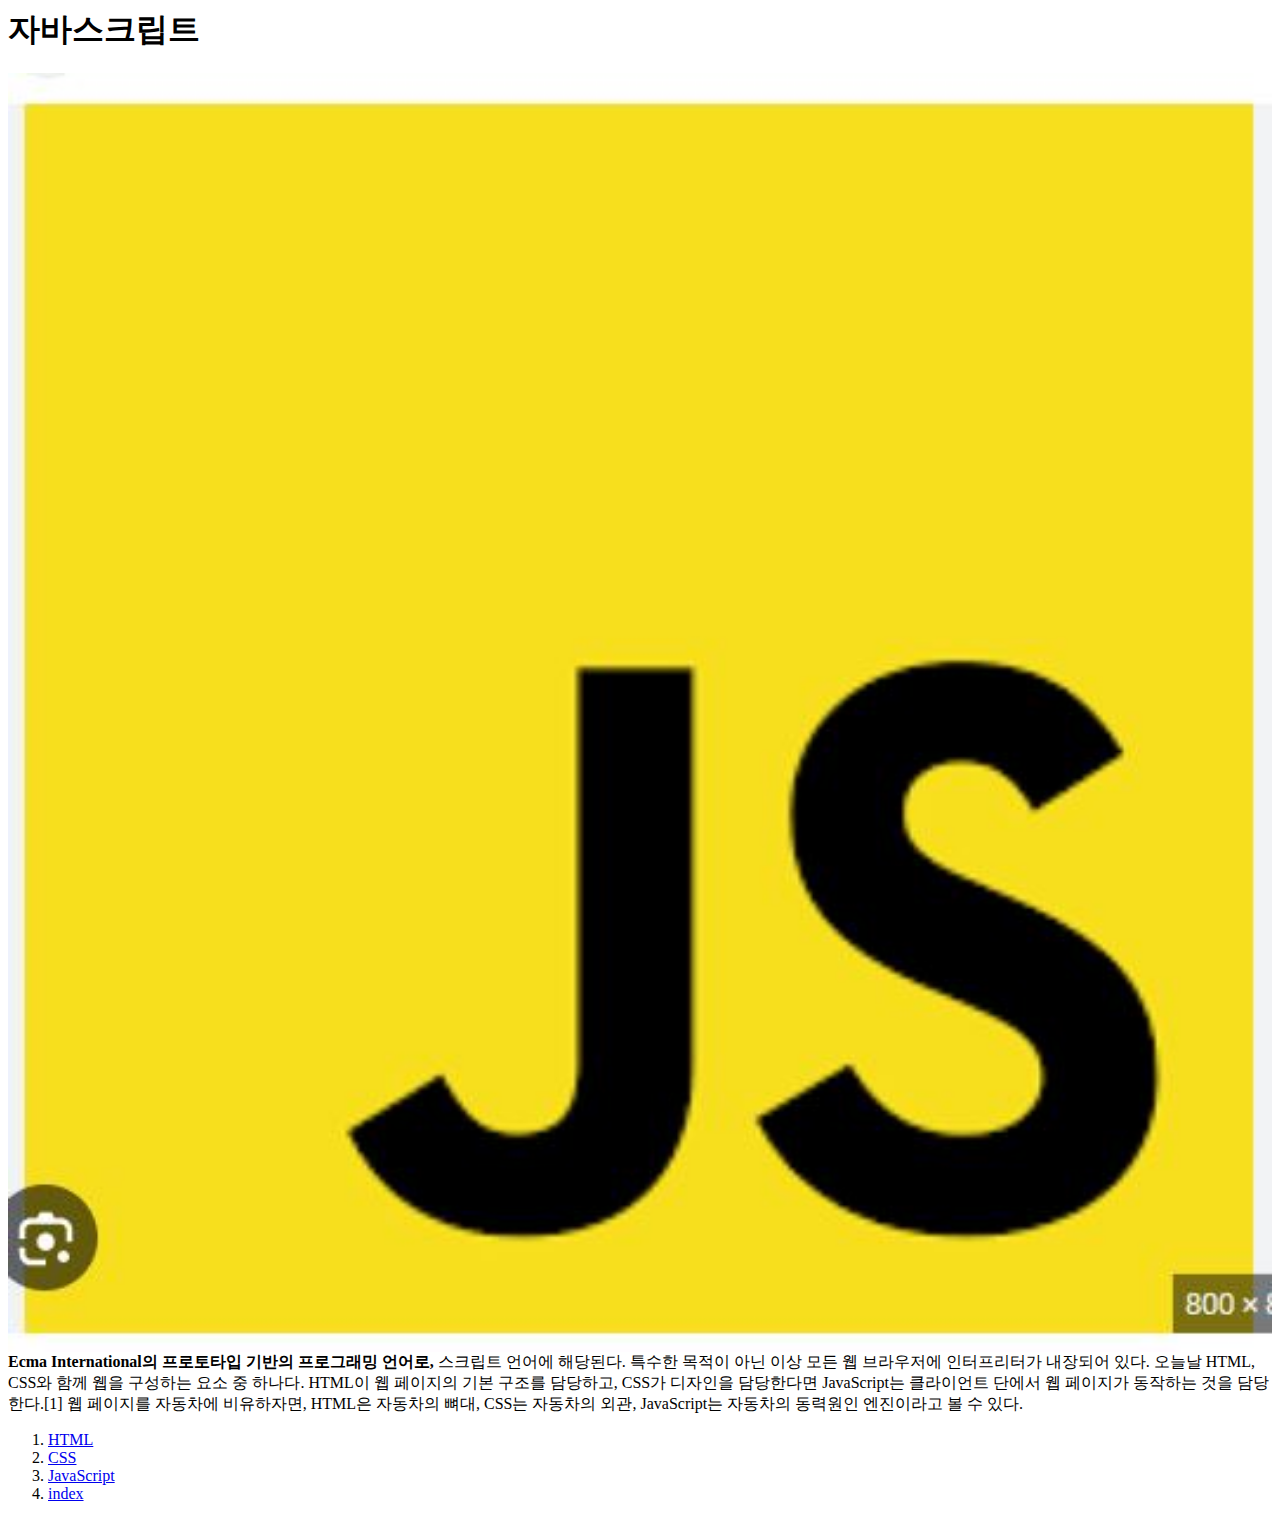
==== index.html @ 24efdf8d "Add files via upload" ====
<html>
    <head>
        <title>WEB</title>
    </head>
    <body>
        <h1>자바스크립트</h1>
        <img src="js.jpg" width="100%">
        <strong>Ecma International의 프로토타입 기반의 프로그래밍 언어로,</strong> 스크립트 언어에 해당된다. 특수한 목적이 아닌 이상 모든 웹 브라우저에 인터프리터가 내장되어 있다. 오늘날 HTML, CSS와 함께 웹을 구성하는 요소 중 하나다. HTML이 웹 페이지의 기본 구조를 담당하고, CSS가 디자인을 담당한다면 JavaScript는 클라이언트 단에서 웹 페이지가 동작하는 것을 담당한다.[1] 웹 페이지를 자동차에 비유하자면, HTML은 자동차의 뼈대, CSS는 자동차의 외관, JavaScript는 자동차의 동력원인 엔진이라고 볼 수 있다.</p>
        <ol>
            <li><a href="1.html">HTML</a></li>
            <li><a href="2.html">CSS</a></li>
            <li><a href="3.html">JavaScript</a></li>
            <li><a href="index.html">index</a></li>
        </ol>
    </body>
</html>
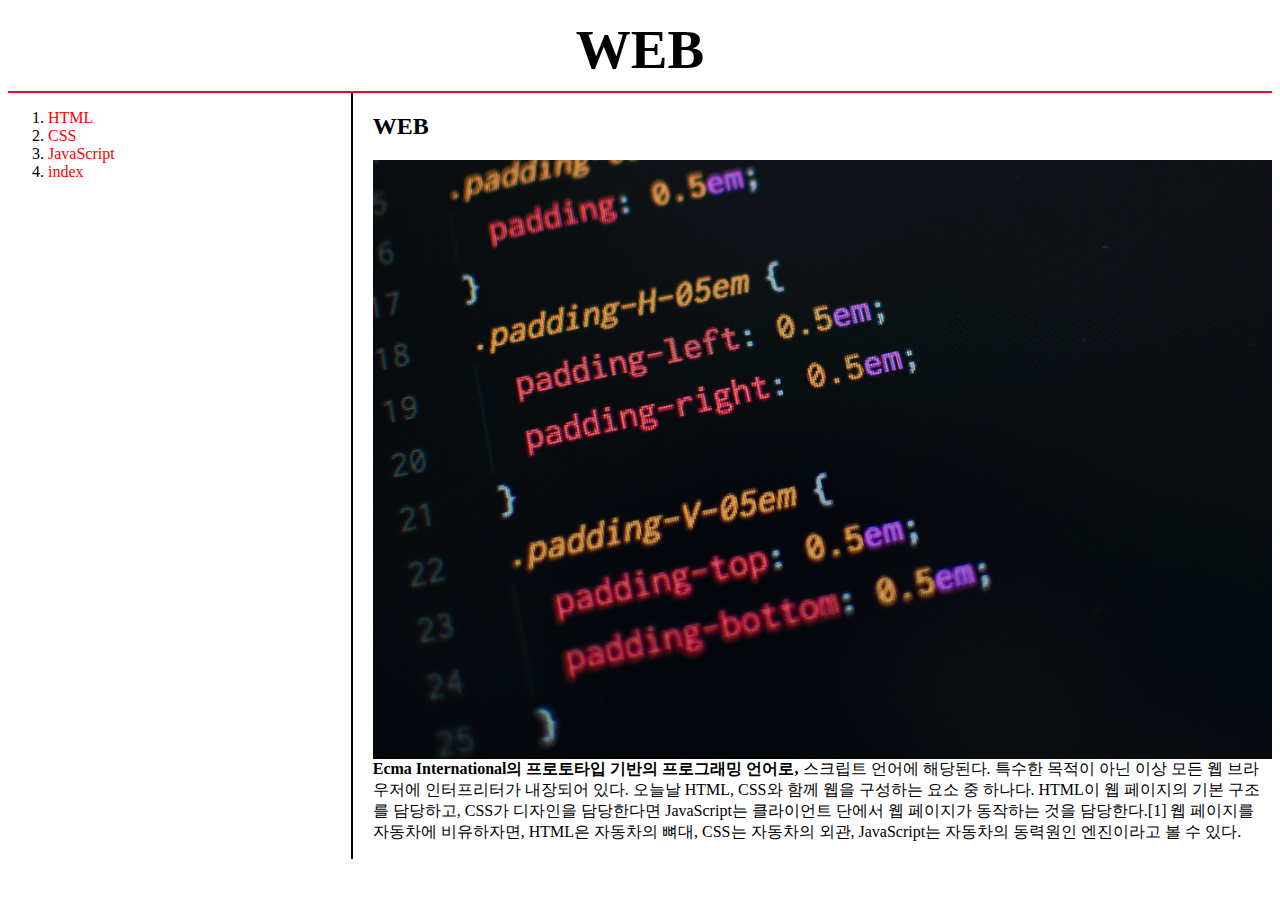
==== commit 681b5b5f: "Add files via upload" ====
--- a/index.html
+++ b/index.html
@@ -1,16 +1,24 @@
 <html>
     <head>
         <title>WEB</title>
+        <link rel="stylesheet" href="style.css">
     </head>
     <body>
-        <h1>자바스크립트</h1>
-        <img src="js.jpg" width="100%">
-        <strong>Ecma International의 프로토타입 기반의 프로그래밍 언어로,</strong> 스크립트 언어에 해당된다. 특수한 목적이 아닌 이상 모든 웹 브라우저에 인터프리터가 내장되어 있다. 오늘날 HTML, CSS와 함께 웹을 구성하는 요소 중 하나다. HTML이 웹 페이지의 기본 구조를 담당하고, CSS가 디자인을 담당한다면 JavaScript는 클라이언트 단에서 웹 페이지가 동작하는 것을 담당한다.[1] 웹 페이지를 자동차에 비유하자면, HTML은 자동차의 뼈대, CSS는 자동차의 외관, JavaScript는 자동차의 동력원인 엔진이라고 볼 수 있다.</p>
+        <h1>WEB</h1>
+        <div class = "container">
+            <div id = "item1">
         <ol>
             <li><a href="1.html">HTML</a></li>
             <li><a href="2.html">CSS</a></li>
             <li><a href="3.html">JavaScript</a></li>
             <li><a href="index.html">index</a></li>
         </ol>
+    </div>
+    <div id="item2">
+        <h2>WEB</h2>
+        <img src="7.jpg" width="100%">
+        <strong>Ecma International의 프로토타입 기반의 프로그래밍 언어로,</strong> 스크립트 언어에 해당된다. 특수한 목적이 아닌 이상 모든 웹 브라우저에 인터프리터가 내장되어 있다. 오늘날 HTML, CSS와 함께 웹을 구성하는 요소 중 하나다. HTML이 웹 페이지의 기본 구조를 담당하고, CSS가 디자인을 담당한다면 JavaScript는 클라이언트 단에서 웹 페이지가 동작하는 것을 담당한다.[1] 웹 페이지를 자동차에 비유하자면, HTML은 자동차의 뼈대, CSS는 자동차의 외관, JavaScript는 자동차의 동력원인 엔진이라고 볼 수 있다.</p>
+    </div>
+</div>
     </body>
 </html>
--- a/style.css
+++ b/style.css
@@ -0,0 +1,30 @@
+
+a{
+    color:red;
+    text-decoration-line: none;
+}
+h1{
+    text-align: center;
+    font-size :55px;
+    border-bottom: solid 2px rgb(255, 2, 36) ;
+    margin:0px;
+    padding :10px;
+}
+.saw{
+    color:aliceblue;
+}
+#active{
+    color:rgb(14, 230, 230);
+}
+
+.container{
+    display: grid;
+    grid-template-columns: 3fr 8fr;
+}
+#item2{
+    padding-left: 20px;
+}
+#item1{
+    border-right: solid 2px;
+    padding-right: 20px;
+}